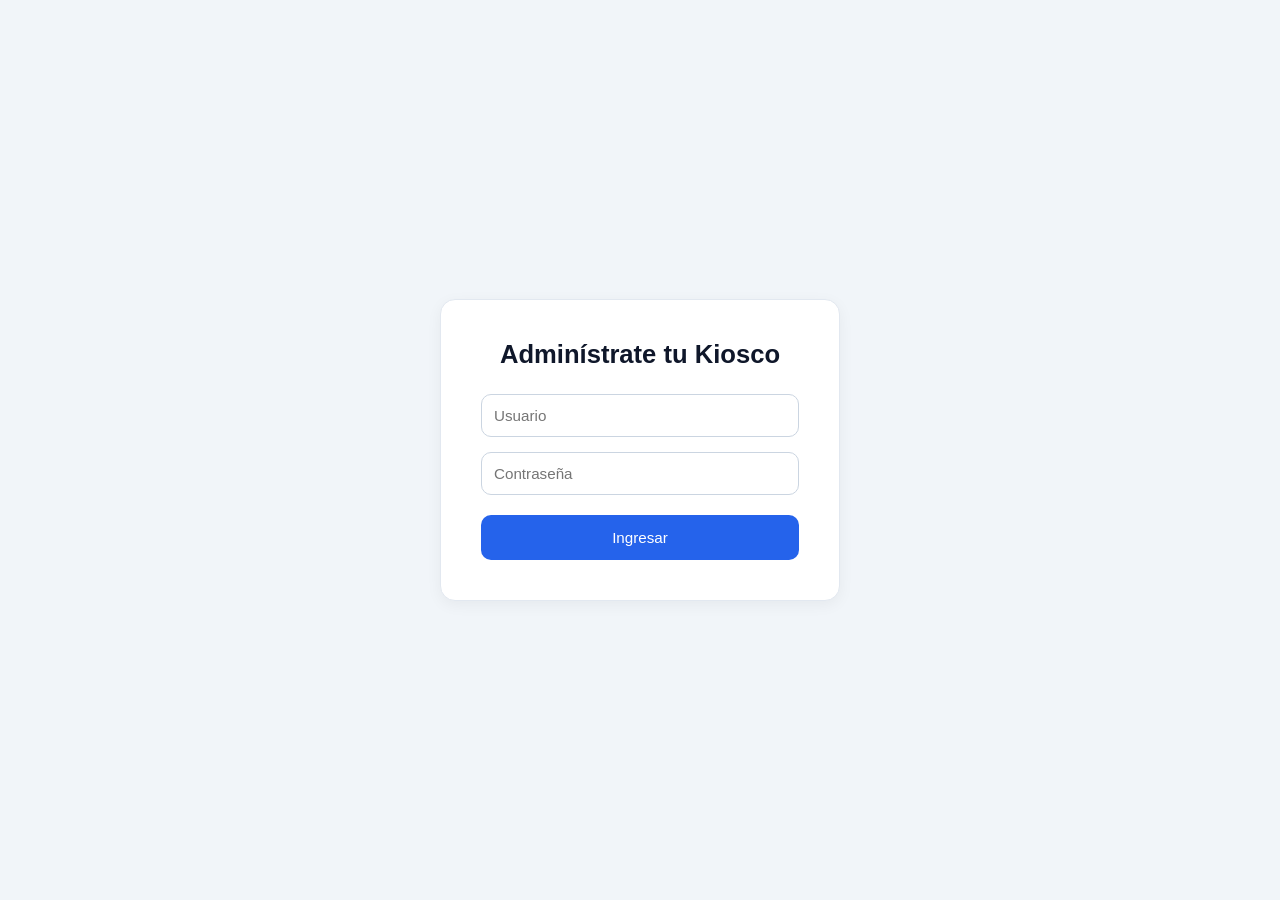
==== frontend/index.html @ d0b5e861 "Tercer entrega" ====
<!DOCTYPE html>
<html lang="es">

<head>

    <meta charset="UTF-8">

    <meta
        name="viewport"
        content="width=device-width, initial-scale=1.0">

    <title>Adminístrate tu Kiosco</title>

    <link
        rel="stylesheet"
        href="css/estilos.css">

    <script>
    if (localStorage.getItem("sesionActiva") !== "true") {
        window.location.href = "login.html";
    }
    </script>

</head>

<body>

<nav class="sidebar">

    <h2>Adminístrate tu Kiosco</h2>

    <a href="index.html">
        Inicio
    </a>

    <a href="productos.html">
        Productos
    </a>

    <a href="ventas.html">
        Ventas
    </a>

    <a href="historial.html">
        Historial
    </a>

    <a href="#" onclick="cerrarSesion()" style="margin-top: 30px; background: #dc2626; color: white;">Cerrar Sesión</a>

    <script>
    function cerrarSesion() {
        localStorage.removeItem("sesionActiva");
        localStorage.removeItem("nombreUsuario");
        window.location.href = "login.html";
    }
    </script>
</nav>

<main class="contenido-principal">

    <h1 class="titulo">
        Inicio
    </h1>

    <div class="dashboard">

        <div class="card">

            <h3>
                Productos
            </h3>

            <p id="cantProductos">
                0
            </p>

        </div>

        <div class="card">

            <h3>
                Ventas
            </h3>

            <p id="cantVentas">
                0
            </p>

        </div>

        <div class="card">

            <h3>
                Ingresos
            </h3>

            <p id="ingresos">
                $0
            </p>

        </div>

        <div class="card">

            <h3>
                Stock Bajo
            </h3>

            <p id="stockBajo">
                0
            </p>

        </div>

    </div>

    <section class="ventas-recientes">

        <h2>
            Últimas Ventas
        </h2>

        <ul
            id="ultimasVentas"
            class="lista-ventas">

        </ul>

    </section>

</main>

<script src="js/dashboard.js"></script>

</body>
</html>
---- frontend/css/estilos.css ----
/* RESET Y CONFIGURACIÓN BASE */
* {
    margin: 0;
    padding: 0;
    box-sizing: border-box;
    font-family: 'Segoe UI', -apple-system, sans-serif;
}

body {
    display: flex;
    min-height: 100vh;
    background: #f1f5f9;
    color: #1e293b;
}

/* MENÚ LATERAL */
.sidebar {
    width: 260px;
    background: #0f172a;
    padding: 25px;
    box-shadow: 4px 0 15px rgba(0, 0, 0, .1);
    flex-shrink: 0; 
}

.sidebar h2 {
    color: white;
    margin-bottom: 40px;
    text-align: center;
    font-size: 1.3rem;
    letter-spacing: 0.5px;
    line-height: 1.4;
}

.sidebar a {
    display: block;
    padding: 12px 15px;
    margin-bottom: 10px;
    border-radius: 10px;
    color: #cbd5e1;
    text-decoration: none;
    transition: all .3s ease;
}

.sidebar a:hover {
    background: #2563eb;
    color: white;
}

/* Para identificar de manera básica si la página esta activa según la URL */
.sidebar a[href=""]:hover {
    background: #2563eb;
}

/* CONTENIDO PRINCIPAL Y LAYOUTS */
.contenido-principal {
    flex: 1;
    padding: 35px;
    min-width: 0;
    display: flex;
    flex-direction: column;
    gap: 20px;
}

.titulo {
    color: #0f172a;
    font-size: 1.8rem;
    font-weight: 700;
    margin-bottom: 10px;
}

/* Grilla del Dashboard (index.html) */
.dashboard {
    display: grid;
    grid-template-columns: repeat(auto-fit, minmax(220px, 1fr));
    gap: 20px;
    width: 100%;
}

/* CARDS (TARJETAS DE INFORME Y CONTENEDORES) */
.card {
    background: white;
    border-radius: 15px;
    padding: 25px;
    box-shadow: 0 4px 15px rgba(0, 0, 0, .05);
    border: 1px solid #e2e8f0;
    transition: transform .3s ease, box-shadow .3s ease;
}

/* Animación solo para las tarjetas indicadoras del index */
.dashboard .card:hover {
    transform: translateY(-4px);
    box-shadow: 0 10px 22px rgba(0, 0, 0, .08);
}

.card h3 {
    color: #64748b;
    font-size: 0.9rem;
    text-transform: uppercase;
    letter-spacing: 0.5px;
    margin-bottom: 10px;
}

.card p {
    font-size: 28px;
    font-weight: 700;
    color: #2563eb;
}

/* Si hay un h2 dentro de una card (como en ventas.html para el Carrito) */
.card h2 {
    color: #1e293b;
    font-size: 1.3rem;
    margin-bottom: 15px;
}

/* FORMULARIOS e INPUTS */
.formulario {
    display: flex;
    gap: 12px;
    flex-wrap: wrap;
    align-items: center;
}

input,
select {
    padding: 12px;
    border: 1px solid #cbd5e1;
    border-radius: 10px;
    min-width: 180px;
    flex: 1;
    font-size: 0.95rem;
    color: #334155;
    background-color: #ffffff;
    transition: border-color .2s, box-shadow .2s;
}

input:focus,
select:focus {
    outline: none;
    border-color: #2563eb;
    box-shadow: 0 0 0 3px rgba(37, 99, 235, 0.15);
}

/* BOTONES */
button {
    display: inline-flex;
    align-items: center;
    justify-content: center;
    background: #2563eb;
    color: white;
    border: none;
    padding: 12px 22px;
    border-radius: 10px;
    font-size: 0.95rem;
    font-weight: 500;
    cursor: pointer;
    transition: all .2s ease;
}

button:hover {
    background: #1d4ed8;
}

button:active {
    transform: scale(0.98);
}

.btn-eliminar { background: #dc2626; }
.btn-eliminar:hover { background: #b91c1c; }

.btn-editar { background: #f59e0b; }
.btn-editar:hover { background: #d97706; }

/* TABLAS ESTILIZADAS Y RESPONSIVE */
table {
    width: 100%;
    border-collapse: separate; /* Cambiado a separate para que funcione el border-radius */
    border-spacing: 0;
    background: white;
    border-radius: 15px;
    overflow: hidden; /* Esto hace que las esquinas de la tabla queden redondas */
    box-shadow: 0 4px 15px rgba(0, 0, 0, .05);
    border: 1px solid #e2e8f0;
    margin: 15px 0;
}

thead {
    background: #2563eb;
    color: white;
}

th, td {
    padding: 16px;
    text-align: center;
}

th {
    font-weight: 600;
    font-size: 0.95rem;
}

td {
    border-bottom: 1px solid #f1f5f9;
    color: #334155;
}

/* Hace que la última fila no tenga línea abajo tapando la curva */
tbody tr:last-child td {
    border-bottom: none;
}

tbody tr:nth-child(even) {
    background: #f8fafc;
}

tbody tr:hover {
    background: #f1f5f9;
}

/* Ventas recientes e Historial */
.ventas-recientes {
    background: white;
    padding: 25px;
    border-radius: 15px;
    box-shadow: 0 4px 15px rgba(0, 0, 0, .05);
    border: 1px solid #e2e8f0;
}

.ventas-recientes h2 {
    font-size: 1.3rem;
    color: #1e293b;
    margin-bottom: 15px;
}

.lista-ventas {
    list-style: none;
    display: flex;
    flex-direction: column;
    gap: 10px;
}

.lista-ventas li {
    padding: 12px 15px;
    background: #f8fafc;
    border-left: 4px solid #2563eb;
    border-radius: 6px;
    font-size: 0.95rem;
}

#totalGeneral {
    color: #16a34a;
    font-size: 30px;
    font-weight: 700;
    margin: 15px 0;
}

/* Contenedor dinámico de información de producto (ventas.html) */
#infoProducto {
    margin-top: 15px;
    font-size: 0.95rem;
    color: #64748b;
}

/* Responsive para pantallas chicas */
@media (max-width: 768px) {
    body {
        flex-direction: column;
    }
    .sidebar {
        width: 100%;
        padding: 20px;
    }
    .sidebar h2 {
        margin-bottom: 20px;
    }
    .contenido-principal {
        padding: 20px;
    }
}
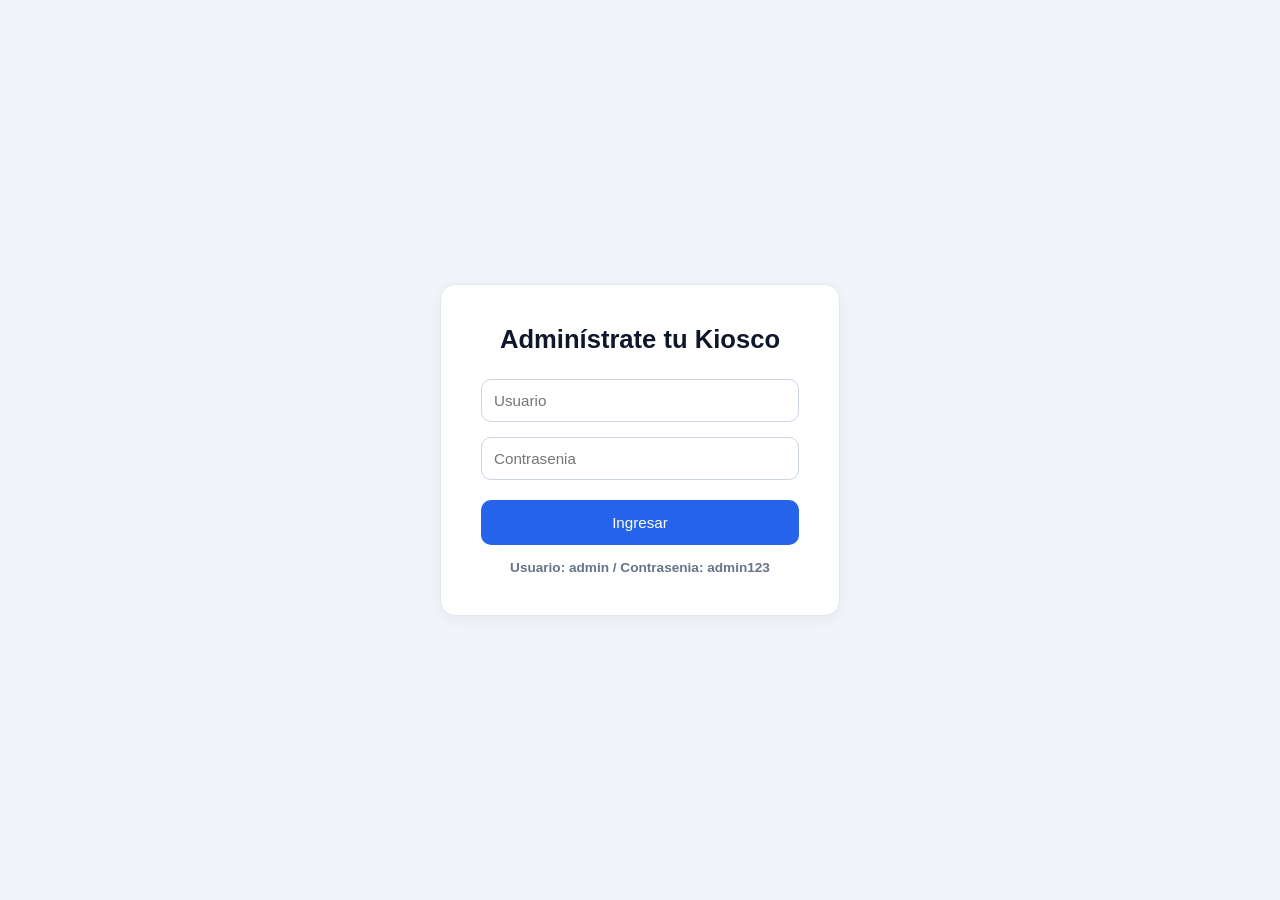
==== commit c98bdede: "Clase 13/07/2026" ====
--- a/frontend/index.html
+++ b/frontend/index.html
@@ -1,136 +1,58 @@
 <!DOCTYPE html>
 <html lang="es">
+<head>
+    <meta charset="UTF-8">
+    <meta name="viewport" content="width=device-width, initial-scale=1.0">
+    <title>Adminístrate tu Kiosco</title>
+    <link rel="stylesheet" href="css/estilos.css">
+    <script>
+        if (localStorage.getItem("sesionActiva") !== "true") {
+            window.location.href = "login.html";
+        }
+    </script>
+</head>
+<body>
+    <nav class="sidebar">
+        <h2>Adminístrate tu Kiosco</h2>
+        <a href="index.html" class="active">Inicio</a>
+        <a href="productos.html">Productos</a>
+        <a href="ventas.html">Ventas</a>
+        <a href="historial.html">Historial</a>
+        <a href="reportes.html">Reportes</a>
+        <a href="calculadora.html">Calculadora</a>
+        <a href="#" onclick="cerrarSesion()" style="margin-top: 30px; background: #dc2626; color: white;">Cerrar Sesion</a>
+    </nav>
 
-<head>
+    <main class="contenido-principal">
+        <h1 class="titulo">Panel de Control</h1>
+        <p id="nombreUsuario" style="color: #64748b; margin-bottom: 15px;"></p>
 
-    <meta charset="UTF-8">
-
-    <meta
-        name="viewport"
-        content="width=device-width, initial-scale=1.0">
-
-    <title>Adminístrate tu Kiosco</title>
-
-    <link
-        rel="stylesheet"
-        href="css/estilos.css">
-
-    <script>
-    if (localStorage.getItem("sesionActiva") !== "true") {
-        window.location.href = "login.html";
-    }
-    </script>
-
-</head>
-
-<body>
-
-<nav class="sidebar">
-
-    <h2>Adminístrate tu Kiosco</h2>
-
-    <a href="index.html">
-        Inicio
-    </a>
-
-    <a href="productos.html">
-        Productos
-    </a>
-
-    <a href="ventas.html">
-        Ventas
-    </a>
-
-    <a href="historial.html">
-        Historial
-    </a>
-
-    <a href="#" onclick="cerrarSesion()" style="margin-top: 30px; background: #dc2626; color: white;">Cerrar Sesión</a>
-
-    <script>
-    function cerrarSesion() {
-        localStorage.removeItem("sesionActiva");
-        localStorage.removeItem("nombreUsuario");
-        window.location.href = "login.html";
-    }
-    </script>
-</nav>
-
-<main class="contenido-principal">
-
-    <h1 class="titulo">
-        Inicio
-    </h1>
-
-    <div class="dashboard">
-
-        <div class="card">
-
-            <h3>
-                Productos
-            </h3>
-
-            <p id="cantProductos">
-                0
-            </p>
-
+        <div class="dashboard">
+            <div class="card">
+                <h3>Productos</h3>
+                <p id="cantProductos">0</p>
+            </div>
+            <div class="card">
+                <h3>Ventas</h3>
+                <p id="cantVentas">0</p>
+            </div>
+            <div class="card">
+                <h3>Ingresos</h3>
+                <p id="ingresos">$0</p>
+            </div>
+            <div class="card">
+                <h3>Stock Bajo</h3>
+                <p id="stockBajo">0</p>
+            </div>
         </div>
 
-        <div class="card">
+        <section class="ventas-recientes">
+            <h2>Ultimas Ventas</h2>
+            <ul id="ultimasVentas" class="lista-ventas"></ul>
+        </section>
+    </main>
 
-            <h3>
-                Ventas
-            </h3>
-
-            <p id="cantVentas">
-                0
-            </p>
-
-        </div>
-
-        <div class="card">
-
-            <h3>
-                Ingresos
-            </h3>
-
-            <p id="ingresos">
-                $0
-            </p>
-
-        </div>
-
-        <div class="card">
-
-            <h3>
-                Stock Bajo
-            </h3>
-
-            <p id="stockBajo">
-                0
-            </p>
-
-        </div>
-
-    </div>
-
-    <section class="ventas-recientes">
-
-        <h2>
-            Últimas Ventas
-        </h2>
-
-        <ul
-            id="ultimasVentas"
-            class="lista-ventas">
-
-        </ul>
-
-    </section>
-
-</main>
-
-<script src="js/dashboard.js"></script>
-
+    <script src="js/utils.js"></script>
+    <script src="js/dashboard.js"></script>
 </body>
 </html>
--- a/frontend/css/estilos.css
+++ b/frontend/css/estilos.css
@@ -19,7 +19,9 @@
     background: #0f172a;
     padding: 25px;
     box-shadow: 4px 0 15px rgba(0, 0, 0, .1);
-    flex-shrink: 0; 
+    flex-shrink: 0;
+    overflow-y: auto;
+    min-height: 100vh;
 }
 
 .sidebar h2 {
@@ -46,9 +48,9 @@
     color: white;
 }
 
-/* Para identificar de manera básica si la página esta activa según la URL */
-.sidebar a[href=""]:hover {
+.sidebar a.active {
     background: #2563eb;
+    color: white;
 }
 
 /* CONTENIDO PRINCIPAL Y LAYOUTS */
@@ -68,7 +70,7 @@
     margin-bottom: 10px;
 }
 
-/* Grilla del Dashboard (index.html) */
+/* Grilla del Dashboard */
 .dashboard {
     display: grid;
     grid-template-columns: repeat(auto-fit, minmax(220px, 1fr));
@@ -76,7 +78,7 @@
     width: 100%;
 }
 
-/* CARDS (TARJETAS DE INFORME Y CONTENEDORES) */
+/* CARDS */
 .card {
     background: white;
     border-radius: 15px;
@@ -86,7 +88,6 @@
     transition: transform .3s ease, box-shadow .3s ease;
 }
 
-/* Animación solo para las tarjetas indicadoras del index */
 .dashboard .card:hover {
     transform: translateY(-4px);
     box-shadow: 0 10px 22px rgba(0, 0, 0, .08);
@@ -106,7 +107,6 @@
     color: #2563eb;
 }
 
-/* Si hay un h2 dentro de una card (como en ventas.html para el Carrito) */
 .card h2 {
     color: #1e293b;
     font-size: 1.3rem;
@@ -171,14 +171,24 @@
 .btn-editar { background: #f59e0b; }
 .btn-editar:hover { background: #d97706; }
 
-/* TABLAS ESTILIZADAS Y RESPONSIVE */
+.btn-carrito-eliminar {
+    background: #ef4444;
+    padding: 5px 10px;
+    font-size: 0.8rem;
+}
+
+.btn-carrito-eliminar:hover {
+    background: #dc2626;
+}
+
+/* TABLAS ESTILIZADAS */
 table {
     width: 100%;
-    border-collapse: separate; /* Cambiado a separate para que funcione el border-radius */
+    border-collapse: separate;
     border-spacing: 0;
     background: white;
     border-radius: 15px;
-    overflow: hidden; /* Esto hace que las esquinas de la tabla queden redondas */
+    overflow: hidden;
     box-shadow: 0 4px 15px rgba(0, 0, 0, .05);
     border: 1px solid #e2e8f0;
     margin: 15px 0;
@@ -204,7 +214,6 @@
     color: #334155;
 }
 
-/* Hace que la última fila no tenga línea abajo tapando la curva */
 tbody tr:last-child td {
     border-bottom: none;
 }
@@ -217,7 +226,7 @@
     background: #f1f5f9;
 }
 
-/* Ventas recientes e Historial */
+/* Ventas recientes */
 .ventas-recientes {
     background: white;
     padding: 25px;
@@ -254,20 +263,84 @@
     margin: 15px 0;
 }
 
-/* Contenedor dinámico de información de producto (ventas.html) */
 #infoProducto {
     margin-top: 15px;
     font-size: 0.95rem;
     color: #64748b;
 }
 
-/* Responsive para pantallas chicas */
+/* Filtros de fecha */
+.filtros-fecha {
+    display: flex;
+    gap: 15px;
+    flex-wrap: wrap;
+    align-items: center;
+    margin-bottom: 20px;
+}
+
+.filtros-fecha input[type="date"] {
+    min-width: 150px;
+    flex: 0 1 auto;
+}
+
+/* Gráficos */
+.graficos-container {
+    display: grid;
+    grid-template-columns: 1fr 1fr;
+    gap: 20px;
+    margin-top: 20px;
+}
+
+.grafico-card {
+    background: white;
+    padding: 20px;
+    border-radius: 15px;
+    border: 1px solid #e2e8f0;
+}
+
+.grafico-card h3 {
+    color: #1e293b;
+    margin-bottom: 15px;
+    text-align: center;
+}
+
+.grafico-card canvas {
+    max-height: 300px;
+    width: 100% !important;
+}
+
+/* Toast notifications */
+.toast {
+    position: fixed;
+    top: 20px;
+    right: 20px;
+    padding: 15px 25px;
+    border-radius: 10px;
+    color: white;
+    font-weight: 500;
+    z-index: 1000;
+    animation: slideIn 0.3s ease;
+    box-shadow: 0 4px 15px rgba(0,0,0,0.2);
+}
+
+.toast-success { background: #10b981; }
+.toast-error { background: #dc2626; }
+.toast-warning { background: #f59e0b; }
+.toast-info { background: #3b82f6; }
+
+@keyframes slideIn {
+    from { transform: translateX(100%); opacity: 0; }
+    to { transform: translateX(0); opacity: 1; }
+}
+
+/* Responsive */
 @media (max-width: 768px) {
     body {
         flex-direction: column;
     }
     .sidebar {
         width: 100%;
+        min-height: auto;
         padding: 20px;
     }
     .sidebar h2 {
@@ -276,4 +349,64 @@
     .contenido-principal {
         padding: 20px;
     }
+    .graficos-container {
+        grid-template-columns: 1fr;
+    }
+    .filtros-fecha {
+        flex-direction: column;
+    }
+    .filtros-fecha input[type="date"] {
+        width: 100%;
+    }
+}
+
+/* Modo oscuro */
+body.dark-mode {
+    background: #0f172a;
+    color: #e2e8f0;
+}
+
+body.dark-mode .card,
+body.dark-mode .ventas-recientes,
+body.dark-mode .grafico-card {
+    background: #1e293b;
+    border-color: #334155;
+}
+
+body.dark-mode .card h3,
+body.dark-mode .ventas-recientes h2 {
+    color: #94a3b8;
+}
+
+body.dark-mode .card p {
+    color: #60a5fa;
+}
+
+body.dark-mode table {
+    background: #1e293b;
+    border-color: #334155;
+}
+
+body.dark-mode td {
+    color: #e2e8f0;
+}
+
+body.dark-mode tbody tr:nth-child(even) {
+    background: #2d3748;
+}
+
+body.dark-mode tbody tr:hover {
+    background: #374151;
+}
+
+body.dark-mode input,
+body.dark-mode select {
+    background: #2d3748;
+    color: #e2e8f0;
+    border-color: #4a5568;
+}
+
+body.dark-mode input:focus,
+body.dark-mode select:focus {
+    border-color: #60a5fa;
 }
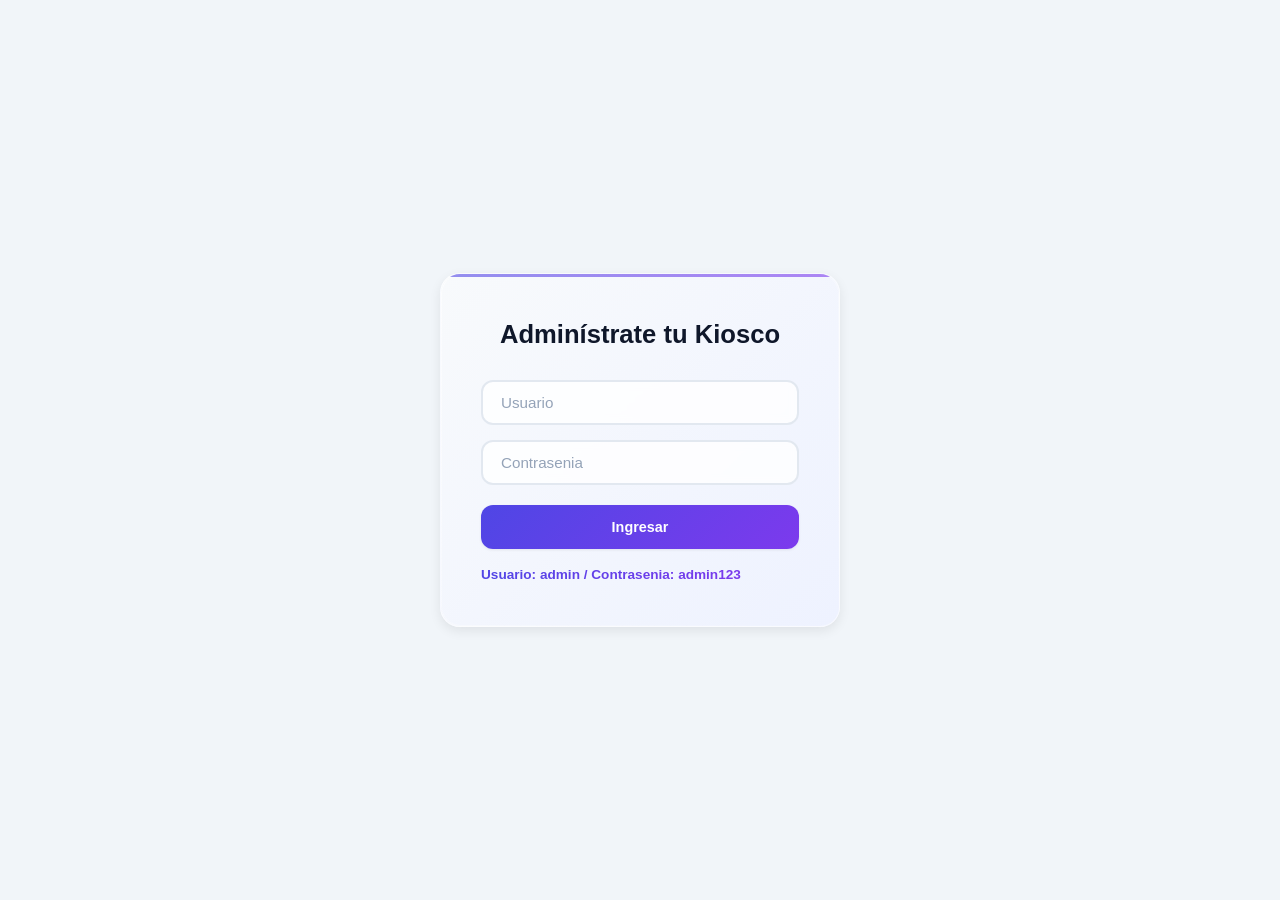
==== commit a62958b1: "Actualización de archivos nuevos y modificación" ====
--- a/frontend/index.html
+++ b/frontend/index.html
@@ -5,6 +5,168 @@
     <meta name="viewport" content="width=device-width, initial-scale=1.0">
     <title>Adminístrate tu Kiosco</title>
     <link rel="stylesheet" href="css/estilos.css">
+    <style>
+        .dashboard-grid {
+            display: grid;
+            grid-template-columns: repeat(auto-fit, minmax(200px, 1fr));
+            gap: 20px;
+            width: 100%;
+        }
+        
+        .card-stock-bajo {
+            background: #fef3c7;
+            border: 2px solid #f59e0b;
+        }
+        
+        .card-stock-bajo h3 {
+            color: #92400e;
+        }
+        
+        .card-stock-bajo p {
+            color: #d97706;
+        }
+        
+        .card-sin-stock {
+            background: #fee2e2;
+            border: 2px solid #dc2626;
+        }
+        
+        .card-sin-stock h3 {
+            color: #991b1b;
+        }
+        
+        .card-sin-stock p {
+            color: #dc2626;
+        }
+        
+        .card-stock-bajo .stock-alerta,
+        .card-sin-stock .stock-alerta {
+            font-size: 14px;
+            font-weight: 500;
+            margin-top: 5px;
+        }
+        
+        .card-stock-bajo .stock-alerta {
+            color: #92400e;
+        }
+        
+        .card-sin-stock .stock-alerta {
+            color: #991b1b;
+        }
+        
+        .detalle-stock-bajo {
+            background: white;
+            border-radius: 15px;
+            padding: 20px;
+            border: 1px solid #e2e8f0;
+            margin-top: 20px;
+        }
+        
+        .detalle-stock-bajo h3 {
+            color: #d97706;
+            font-size: 1rem;
+            margin-bottom: 15px;
+        }
+        
+        .detalle-stock-bajo ul {
+            list-style: none;
+            padding: 0;
+        }
+        
+        .detalle-stock-bajo li {
+            display: flex;
+            justify-content: space-between;
+            padding: 10px 15px;
+            background: #fef3c7;
+            border-radius: 8px;
+            margin-bottom: 8px;
+            border-left: 4px solid #f59e0b;
+        }
+        
+        .detalle-stock-bajo li .nombre {
+            font-weight: 500;
+            color: #1e293b;
+        }
+        
+        .detalle-stock-bajo li .stock {
+            color: #d97706;
+            font-weight: 700;
+        }
+        
+        .detalle-sin-stock {
+            background: white;
+            border-radius: 15px;
+            padding: 20px;
+            border: 1px solid #e2e8f0;
+            margin-top: 10px;
+        }
+        
+        .detalle-sin-stock h3 {
+            color: #dc2626;
+            font-size: 1rem;
+            margin-bottom: 15px;
+        }
+        
+        .detalle-sin-stock ul {
+            list-style: none;
+            padding: 0;
+        }
+        
+        .detalle-sin-stock li {
+            display: flex;
+            justify-content: space-between;
+            padding: 10px 15px;
+            background: #fee2e2;
+            border-radius: 8px;
+            margin-bottom: 8px;
+            border-left: 4px solid #dc2626;
+        }
+        
+        .detalle-sin-stock li .nombre {
+            font-weight: 500;
+            color: #1e293b;
+        }
+        
+        .detalle-sin-stock li .stock {
+            color: #dc2626;
+            font-weight: 700;
+        }
+        
+        .sin-stock-vacio {
+            color: #64748b;
+            font-size: 14px;
+            padding: 10px 0;
+        }
+        
+        .info-extra {
+            display: grid;
+            grid-template-columns: repeat(auto-fit, minmax(180px, 1fr));
+            gap: 15px;
+            margin-top: 20px;
+        }
+        
+        .info-extra .card {
+            padding: 15px 20px;
+        }
+        
+        .info-extra .card h4 {
+            color: #64748b;
+            font-size: 0.75rem;
+            text-transform: uppercase;
+            letter-spacing: 0.5px;
+            margin-bottom: 5px;
+        }
+        
+        .info-extra .card .valor {
+            font-size: 18px;
+            font-weight: 700;
+            color: #0f172a;
+        }
+        
+        .info-extra .card .valor-destacado {
+            color: #2563eb;
+        }
+    </style>
     <script>
         if (localStorage.getItem("sesionActiva") !== "true") {
             window.location.href = "login.html";
@@ -19,6 +181,9 @@
         <a href="ventas.html">Ventas</a>
         <a href="historial.html">Historial</a>
         <a href="reportes.html">Reportes</a>
+        <a href="proveedores.html">Proveedores</a>
+        <a href="pedidos.html">Pedidos</a>
+        <a href="caja.html">Caja</a>
         <a href="calculadora.html">Calculadora</a>
         <a href="#" onclick="cerrarSesion()" style="margin-top: 30px; background: #dc2626; color: white;">Cerrar Sesion</a>
     </nav>
@@ -27,7 +192,7 @@
         <h1 class="titulo">Panel de Control</h1>
         <p id="nombreUsuario" style="color: #64748b; margin-bottom: 15px;"></p>
 
-        <div class="dashboard">
+        <div class="dashboard-grid">
             <div class="card">
                 <h3>Productos</h3>
                 <p id="cantProductos">0</p>
@@ -40,9 +205,33 @@
                 <h3>Ingresos</h3>
                 <p id="ingresos">$0</p>
             </div>
-            <div class="card">
-                <h3>Stock Bajo</h3>
+            <div class="card" id="cardStockBajo">
+                <h3>Poco Stock</h3>
                 <p id="stockBajo">0</p>
+                <div id="stockAlerta" class="stock-alerta"></div>
+            </div>
+            <div class="card" id="cardSinStock">
+                <h3>Sin Stock</h3>
+                <p id="sinStock">0</p>
+                <div id="sinStockAlerta" class="stock-alerta"></div>
+            </div>
+        </div>
+
+        <div id="detalleStockBajo" class="detalle-stock-bajo"></div>
+        <div id="detalleSinStock" class="detalle-sin-stock"></div>
+
+        <div class="info-extra">
+            <div class="card">
+                <h4>Producto mas vendido</h4>
+                <div class="valor" id="productoMasVendido">-</div>
+            </div>
+            <div class="card">
+                <h4>Venta del dia</h4>
+                <div class="valor" id="ventaDelDia">$0</div>
+            </div>
+            <div class="card">
+                <h4>Ventas hoy</h4>
+                <div class="valor" id="ventasHoy">0</div>
             </div>
         </div>
 
--- a/frontend/css/estilos.css
+++ b/frontend/css/estilos.css
@@ -1,244 +1,923 @@
-/* RESET Y CONFIGURACIÓN BASE */
-* {
+/* ================================================================
+   1.  RESET Y VARIABLES GLOBALES
+   ================================================================ */
+:root {
+    /* ─── Colores principales ─── */
+    --primary: #4f46e5;
+    --primary-dark: #3730a3;
+    --primary-light: #818cf8;
+    --primary-glow: rgba(79, 70, 229, 0.4);
+    --primary-gradient: linear-gradient(135deg, #4f46e5 0%, #7c3aed 100%);
+    --primary-gradient-hover: linear-gradient(135deg, #4338ca 0%, #6d28d9 100%);
+    
+    /* ─── Colores secundarios ─── */
+    --secondary: #0f172a;
+    --secondary-light: #1e293b;
+    --accent: #06b6d4;
+    --accent-gradient: linear-gradient(135deg, #06b6d4 0%, #3b82f6 100%);
+    
+    /* ─── Estados ─── */
+    --success: #10b981;
+    --success-dark: #059669;
+    --success-glow: rgba(16, 185, 129, 0.4);
+    --success-bg: #d1fae5;
+    --warning: #f59e0b;
+    --warning-dark: #d97706;
+    --warning-glow: rgba(245, 158, 11, 0.4);
+    --warning-bg: #fef3c7;
+    --danger: #ef4444;
+    --danger-dark: #dc2626;
+    --danger-glow: rgba(239, 68, 68, 0.4);
+    --danger-bg: #fee2e2;
+    --info: #3b82f6;
+    --info-glow: rgba(59, 130, 246, 0.4);
+    --info-bg: #dbeafe;
+    
+    /* ─── Colores de fondos de cards ─── */
+    --card-bg-1: linear-gradient(135deg, #f8fafc 0%, #eef2ff 100%);
+    --card-bg-2: linear-gradient(135deg, #f8fafc 0%, #ecfdf5 100%);
+    --card-bg-3: linear-gradient(135deg, #f8fafc 0%, #fef3c7 100%);
+    --card-bg-4: linear-gradient(135deg, #f8fafc 0%, #fee2e2 100%);
+    --card-bg-5: linear-gradient(135deg, #f8fafc 0%, #f3e8ff 100%);
+    --card-bg-6: linear-gradient(135deg, #f8fafc 0%, #cffafe 100%);
+    
+    /* ─── Escala de grises ─── */
+    --gray-50:  #f8fafc;
+    --gray-100: #f1f5f9;
+    --gray-200: #e2e8f0;
+    --gray-300: #cbd5e1;
+    --gray-400: #94a3b8;
+    --gray-500: #64748b;
+    --gray-600: #475569;
+    --gray-700: #334155;
+    --gray-800: #1e293b;
+    --gray-900: #0f172a;
+    
+    /* ─── Sombras ─── */
+    --shadow-xs: 0 1px 2px rgba(0,0,0,0.05);
+    --shadow-sm: 0 1px 3px rgba(0,0,0,0.08);
+    --shadow: 0 4px 12px rgba(0,0,0,0.08);
+    --shadow-md: 0 8px 24px rgba(0,0,0,0.10);
+    --shadow-lg: 0 16px 48px rgba(0,0,0,0.12);
+    --shadow-xl: 0 24px 64px rgba(0,0,0,0.16);
+    --shadow-2xl: 0 32px 80px rgba(0,0,0,0.20);
+    --shadow-glow: 0 0 40px var(--primary-glow);
+    
+    /* ─── Bordes ─── */
+    --radius-sm: 6px;
+    --radius: 12px;
+    --radius-lg: 16px;
+    --radius-xl: 20px;
+    --radius-2xl: 24px;
+    --radius-full: 9999px;
+    
+    /* ─── Transiciones ─── */
+    --transition-fast: 0.15s ease;
+    --transition: 0.3s ease;
+    --transition-slow: 0.5s ease;
+    --transition-bounce: 0.5s cubic-bezier(0.34, 1.56, 0.64, 1);
+    
+    /* ─── Tipografía ─── */
+    --font-sans: 'Inter', -apple-system, BlinkMacSystemFont, 'Segoe UI', Roboto, sans-serif;
+    --font-mono: 'JetBrains Mono', 'Fira Code', monospace;
+    
+    /* ─── Z-index ─── */
+    --z-dropdown: 100;
+    --z-sticky: 200;
+    --z-modal: 1000;
+    --z-toast: 2000;
+}
+
+/* ─── Reset completo ─── */
+*,
+*::before,
+*::after {
     margin: 0;
     padding: 0;
     box-sizing: border-box;
-    font-family: 'Segoe UI', -apple-system, sans-serif;
+}
+
+html {
+    scroll-behavior: smooth;
+    -webkit-font-smoothing: antialiased;
+    -moz-osx-font-smoothing: grayscale;
 }
 
 body {
     display: flex;
     min-height: 100vh;
-    background: #f1f5f9;
-    color: #1e293b;
-}
-
-/* MENÚ LATERAL */
+    background: var(--gray-50);
+    color: var(--gray-800);
+    font-family: var(--font-sans);
+    font-size: 16px;
+    line-height: 1.6;
+    overflow-x: hidden;
+}
+
+/* ================================================================
+   2.  SCROLLBAR PERSONALIZADA
+   ================================================================ */
+::-webkit-scrollbar {
+    width: 8px;
+    height: 8px;
+}
+::-webkit-scrollbar-track {
+    background: var(--gray-100);
+    border-radius: var(--radius-full);
+}
+::-webkit-scrollbar-thumb {
+    background: var(--primary-gradient);
+    border-radius: var(--radius-full);
+    border: 2px solid var(--gray-100);
+    transition: var(--transition);
+}
+::-webkit-scrollbar-thumb:hover {
+    background: var(--primary-gradient-hover);
+    transform: scale(1.1);
+}
+
+/* ================================================================
+   3.  MENÚ LATERAL
+   ================================================================ */
 .sidebar {
-    width: 260px;
-    background: #0f172a;
-    padding: 25px;
-    box-shadow: 4px 0 15px rgba(0, 0, 0, .1);
+    width: 280px;
+    background: linear-gradient(180deg, #0f172a 0%, #1e1b4b 100%);
+    padding: 28px 20px;
+    box-shadow: var(--shadow-2xl);
     flex-shrink: 0;
     overflow-y: auto;
     min-height: 100vh;
+    position: sticky;
+    top: 0;
+    display: flex;
+    flex-direction: column;
+    border-right: 1px solid rgba(255,255,255,0.04);
+    z-index: var(--z-sticky);
+}
+
+.sidebar::after {
+    content: '';
+    position: absolute;
+    bottom: 0;
+    left: 0;
+    right: 0;
+    height: 200px;
+    background: linear-gradient(0deg, rgba(79, 70, 229, 0.05) 0%, transparent 100%);
+    pointer-events: none;
 }
 
 .sidebar h2 {
     color: white;
     margin-bottom: 40px;
     text-align: center;
-    font-size: 1.3rem;
-    letter-spacing: 0.5px;
-    line-height: 1.4;
+    font-size: 1.4rem;
+    font-weight: 700;
+    letter-spacing: -0.5px;
+    padding-bottom: 20px;
+    border-bottom: 1px solid rgba(255,255,255,0.06);
+    position: relative;
+}
+
+.sidebar h2::after {
+    content: '';
+    position: absolute;
+    bottom: -1px;
+    left: 50%;
+    transform: translateX(-50%);
+    width: 60px;
+    height: 2px;
+    background: var(--primary-gradient);
+    border-radius: var(--radius-full);
+}
+
+.sidebar h2 span {
+    display: block;
+    font-size: 0.65rem;
+    font-weight: 400;
+    color: var(--gray-400);
+    letter-spacing: 1.5px;
+    text-transform: uppercase;
+    margin-top: 4px;
 }
 
 .sidebar a {
-    display: block;
-    padding: 12px 15px;
-    margin-bottom: 10px;
-    border-radius: 10px;
-    color: #cbd5e1;
+    display: flex;
+    align-items: center;
+    gap: 14px;
+    padding: 12px 18px;
+    margin-bottom: 4px;
+    border-radius: var(--radius);
+    color: var(--gray-300);
     text-decoration: none;
-    transition: all .3s ease;
+    transition: var(--transition);
+    font-size: 0.9rem;
+    font-weight: 500;
+    position: relative;
+    border: 1px solid transparent;
+}
+
+.sidebar a::before {
+    content: '';
+    position: absolute;
+    inset: 0;
+    border-radius: var(--radius);
+    background: var(--primary-gradient);
+    opacity: 0;
+    transition: var(--transition);
+    z-index: -1;
 }
 
 .sidebar a:hover {
-    background: #2563eb;
-    color: white;
+    color: white;
+    transform: translateX(6px);
+    border-color: rgba(255,255,255,0.06);
+}
+
+.sidebar a:hover::before {
+    opacity: 0.08;
 }
 
 .sidebar a.active {
-    background: #2563eb;
-    color: white;
-}
-
-/* CONTENIDO PRINCIPAL Y LAYOUTS */
+    background: var(--primary-gradient);
+    color: white;
+    box-shadow: var(--shadow-glow);
+    border-color: transparent;
+    transform: translateX(0);
+}
+
+.sidebar a.active::before {
+    opacity: 0;
+}
+
+.sidebar a.active::after {
+    content: '';
+    position: absolute;
+    left: -20px;
+    top: 50%;
+    transform: translateY(-50%);
+    width: 4px;
+    height: 28px;
+    background: white;
+    border-radius: 0 var(--radius-sm) var(--radius-sm) 0;
+    box-shadow: 0 0 20px var(--primary-glow);
+}
+
+.sidebar a .icon {
+    font-size: 1.2rem;
+    width: 28px;
+    text-align: center;
+    flex-shrink: 0;
+}
+
+.sidebar a[onclick*="cerrarSesion"] {
+    margin-top: auto;
+    background: rgba(239, 68, 68, 0.12);
+    color: #fca5a5;
+    border-color: rgba(239, 68, 68, 0.15);
+}
+
+.sidebar a[onclick*="cerrarSesion"]:hover {
+    background: var(--danger);
+    color: white;
+    border-color: var(--danger);
+    transform: translateX(6px);
+}
+
+.sidebar a[onclick*="cerrarSesion"]:hover::before {
+    opacity: 0;
+}
+
+/* ─── Badge ─── */
+.sidebar a .badge {
+    margin-left: auto;
+    background: var(--danger);
+    color: white;
+    font-size: 0.65rem;
+    font-weight: 600;
+    padding: 2px 10px;
+    border-radius: var(--radius-full);
+    animation: pulse-badge 2s infinite;
+}
+
+@keyframes pulse-badge {
+    0%, 100% { transform: scale(1); }
+    50% { transform: scale(1.08); }
+}
+
+/* ================================================================
+   4.  CONTENIDO PRINCIPAL
+   ================================================================ */
 .contenido-principal {
     flex: 1;
-    padding: 35px;
+    padding: 35px 45px;
     min-width: 0;
     display: flex;
     flex-direction: column;
-    gap: 20px;
+    gap: 28px;
+    background:
+        radial-gradient(ellipse at 10% 20%, rgba(79, 70, 229, 0.03) 0%, transparent 60%),
+        radial-gradient(ellipse at 90% 80%, rgba(6, 182, 212, 0.03) 0%, transparent 60%),
+        var(--gray-50);
+    position: relative;
+}
+
+.contenido-principal::before {
+    content: '';
+    position: absolute;
+    top: -200px;
+    right: -200px;
+    width: 600px;
+    height: 600px;
+    background: radial-gradient(circle, rgba(79, 70, 229, 0.04) 0%, transparent 70%);
+    pointer-events: none;
+    border-radius: 50%;
 }
 
 .titulo {
-    color: #0f172a;
+    color: var(--gray-900);
+    font-size: 2rem;
+    font-weight: 700;
+    letter-spacing: -0.5px;
+    margin-bottom: 4px;
+    display: flex;
+    align-items: center;
+    gap: 14px;
+}
+
+.titulo::after {
+    content: '';
+    display: block;
+    width: 48px;
+    height: 4px;
+    background: var(--primary-gradient);
+    border-radius: var(--radius-full);
+    margin-top: 6px;
+}
+
+.titulo .emoji {
     font-size: 1.8rem;
+}
+
+/* ================================================================
+   5.  DASHBOARD GRID
+   ================================================================ */
+.dashboard-grid {
+    display: grid;
+    grid-template-columns: repeat(auto-fit, minmax(200px, 1fr));
+    gap: 22px;
+    width: 100%;
+}
+
+/* ================================================================
+   6.  CARDS CON COLORES DE FONDO
+   ================================================================ */
+.card {
+    background: var(--card-bg-1);
+    backdrop-filter: blur(12px);
+    -webkit-backdrop-filter: blur(12px);
+    border-radius: var(--radius-xl);
+    padding: 26px 28px;
+    box-shadow: var(--shadow);
+    border: 1px solid rgba(255,255,255,0.5);
+    transition: var(--transition);
+    position: relative;
+    overflow: hidden;
+    transform: translateY(0);
+}
+
+.card::before {
+    content: '';
+    position: absolute;
+    inset: 0;
+    border-radius: inherit;
+    padding: 1px;
+    background: linear-gradient(135deg, rgba(255,255,255,0.6), rgba(255,255,255,0.05));
+    -webkit-mask: linear-gradient(#fff 0 0) content-box, linear-gradient(#fff 0 0);
+    -webkit-mask-composite: xor;
+    mask-composite: exclude;
+    pointer-events: none;
+}
+
+.card::after {
+    content: '';
+    position: absolute;
+    top: 0;
+    left: 0;
+    right: 0;
+    height: 3px;
+    background: var(--primary-gradient);
+    border-radius: 0 0 4px 4px;
+    opacity: 0.6;
+}
+
+.card:hover {
+    transform: translateY(-6px) scale(1.01);
+    box-shadow: var(--shadow-xl);
+    border-color: rgba(255,255,255,0.8);
+}
+
+.card h3 {
+    color: var(--gray-500);
+    font-size: 0.75rem;
+    text-transform: uppercase;
+    letter-spacing: 0.8px;
+    margin-bottom: 8px;
+    font-weight: 600;
+    display: flex;
+    align-items: center;
+    gap: 8px;
+}
+
+.card p {
+    font-size: 32px;
     font-weight: 700;
-    margin-bottom: 10px;
-}
-
-/* Grilla del Dashboard */
-.dashboard {
-    display: grid;
-    grid-template-columns: repeat(auto-fit, minmax(220px, 1fr));
-    gap: 20px;
-    width: 100%;
-}
-
-/* CARDS */
-.card {
-    background: white;
-    border-radius: 15px;
-    padding: 25px;
-    box-shadow: 0 4px 15px rgba(0, 0, 0, .05);
-    border: 1px solid #e2e8f0;
-    transition: transform .3s ease, box-shadow .3s ease;
-}
-
-.dashboard .card:hover {
-    transform: translateY(-4px);
-    box-shadow: 0 10px 22px rgba(0, 0, 0, .08);
-}
-
-.card h3 {
-    color: #64748b;
+    color: var(--gray-900);
+    margin: 0;
+    background: var(--primary-gradient);
+    -webkit-background-clip: text;
+    -webkit-text-fill-color: transparent;
+    background-clip: text;
+    display: inline-block;
+}
+
+.card p.normal-text {
+    -webkit-text-fill-color: var(--gray-900);
+}
+
+.card h2 {
+    color: var(--gray-800);
+    font-size: 1.2rem;
+    margin-bottom: 14px;
+    font-weight: 600;
+}
+
+/* ─── Cards especiales con colores ─── */
+.dashboard-grid .card:nth-child(1) {
+    background: var(--card-bg-1);
+}
+.dashboard-grid .card:nth-child(1)::after {
+    background: var(--primary-gradient);
+}
+.dashboard-grid .card:nth-child(2) {
+    background: var(--card-bg-2);
+}
+.dashboard-grid .card:nth-child(2)::after {
+    background: var(--success);
+}
+.dashboard-grid .card:nth-child(3) {
+    background: var(--card-bg-3);
+}
+.dashboard-grid .card:nth-child(3)::after {
+    background: var(--warning);
+}
+.dashboard-grid .card:nth-child(4) {
+    background: var(--card-bg-4);
+}
+.dashboard-grid .card:nth-child(4)::after {
+    background: var(--danger);
+}
+.dashboard-grid .card:nth-child(5) {
+    background: var(--card-bg-5);
+}
+.dashboard-grid .card:nth-child(5)::after {
+    background: linear-gradient(135deg, #8b5cf6, #6d28d9);
+}
+
+/* ─── Card Stock Bajo ─── */
+.card-stock-bajo {
+    background: var(--warning-bg);
+    backdrop-filter: blur(12px);
+    border-color: var(--warning);
+}
+
+.card-stock-bajo::after {
+    background: var(--warning);
+}
+
+.card-stock-bajo h3 {
+    color: #92400e;
+}
+
+.card-stock-bajo p {
+    -webkit-text-fill-color: var(--warning);
+}
+
+.card-stock-bajo .stock-alerta {
+    color: #92400e;
+    font-weight: 500;
+}
+
+/* ─── Card Sin Stock ─── */
+.card-sin-stock {
+    background: var(--danger-bg);
+    backdrop-filter: blur(12px);
+    border-color: var(--danger);
+}
+
+.card-sin-stock::after {
+    background: var(--danger);
+}
+
+.card-sin-stock h3 {
+    color: #991b1b;
+}
+
+.card-sin-stock p {
+    -webkit-text-fill-color: var(--danger);
+}
+
+.card-sin-stock .stock-alerta {
+    color: #991b1b;
+    font-weight: 500;
+}
+
+/* ─── Card Info Extra ─── */
+.info-extra .card:nth-child(1) {
+    background: var(--card-bg-6);
+}
+.info-extra .card:nth-child(1)::after {
+    background: var(--accent-gradient);
+}
+.info-extra .card:nth-child(2) {
+    background: var(--card-bg-2);
+}
+.info-extra .card:nth-child(2)::after {
+    background: var(--success);
+}
+.info-extra .card:nth-child(3) {
+    background: var(--card-bg-3);
+}
+.info-extra .card:nth-child(3)::after {
+    background: var(--warning);
+}
+
+/* ================================================================
+   7.  DETALLE STOCK BAJO / SIN STOCK (CON COLORES)
+   ================================================================ */
+.detalle-stock-bajo {
+    background: rgba(254, 243, 199, 0.3);
+    backdrop-filter: blur(8px);
+    border-radius: var(--radius-xl);
+    padding: 22px 26px;
+    border: 1px solid rgba(245, 158, 11, 0.2);
+    box-shadow: var(--shadow);
+    display: none; /* Oculto por defecto, se muestra desde JS si hay contenido */
+}
+
+.detalle-stock-bajo.visible {
+    display: block;
+}
+
+.detalle-stock-bajo h3 {
+    color: #92400e;
+    font-size: 0.95rem;
+    margin-bottom: 14px;
+    font-weight: 600;
+}
+
+.detalle-stock-bajo ul {
+    list-style: none;
+    padding: 0;
+}
+
+.detalle-stock-bajo li {
+    display: flex;
+    justify-content: space-between;
+    padding: 10px 18px;
+    border-radius: var(--radius);
+    margin-bottom: 6px;
     font-size: 0.9rem;
-    text-transform: uppercase;
-    letter-spacing: 0.5px;
-    margin-bottom: 10px;
-}
-
-.card p {
-    font-size: 28px;
+    background: rgba(254, 243, 199, 0.6);
+    border-left: 4px solid var(--warning);
+}
+
+.detalle-stock-bajo li .nombre {
+    font-weight: 500;
+    color: var(--gray-800);
+}
+
+.detalle-stock-bajo li .stock {
+    color: var(--warning);
     font-weight: 700;
-    color: #2563eb;
-}
-
-.card h2 {
-    color: #1e293b;
-    font-size: 1.3rem;
-    margin-bottom: 15px;
-}
-
-/* FORMULARIOS e INPUTS */
+}
+
+/* ─── Sin Stock ─── */
+.detalle-sin-stock {
+    background: rgba(254, 226, 226, 0.3);
+    backdrop-filter: blur(8px);
+    border-radius: var(--radius-xl);
+    padding: 22px 26px;
+    border: 1px solid rgba(239, 68, 68, 0.2);
+    box-shadow: var(--shadow);
+    display: none;
+}
+
+.detalle-sin-stock.visible {
+    display: block;
+}
+
+.detalle-sin-stock h3 {
+    color: #991b1b;
+    font-size: 0.95rem;
+    margin-bottom: 14px;
+    font-weight: 600;
+}
+
+.detalle-sin-stock ul {
+    list-style: none;
+    padding: 0;
+}
+
+.detalle-sin-stock li {
+    display: flex;
+    justify-content: space-between;
+    padding: 10px 18px;
+    border-radius: var(--radius);
+    margin-bottom: 6px;
+    font-size: 0.9rem;
+    background: rgba(254, 226, 226, 0.6);
+    border-left: 4px solid var(--danger);
+}
+
+.detalle-sin-stock li .nombre {
+    font-weight: 500;
+    color: var(--gray-800);
+}
+
+.detalle-sin-stock li .stock {
+    color: var(--danger);
+    font-weight: 700;
+}
+
+/* ================================================================
+   8.  FORMULARIOS
+   ================================================================ */
 .formulario {
     display: flex;
-    gap: 12px;
+    gap: 14px;
     flex-wrap: wrap;
     align-items: center;
 }
 
 input,
 select {
-    padding: 12px;
-    border: 1px solid #cbd5e1;
-    border-radius: 10px;
+    padding: 12px 18px;
+    border: 2px solid var(--gray-200);
+    border-radius: var(--radius);
     min-width: 180px;
     flex: 1;
     font-size: 0.95rem;
-    color: #334155;
-    background-color: #ffffff;
-    transition: border-color .2s, box-shadow .2s;
+    color: var(--gray-700);
+    background: rgba(255,255,255,0.8);
+    backdrop-filter: blur(4px);
+    transition: var(--transition);
+    outline: none;
+    font-family: var(--font-sans);
+    margin-right: 6px;
+}
+
+input:hover,
+select:hover {
+    border-color: var(--gray-300);
+    background: white;
 }
 
 input:focus,
 select:focus {
-    outline: none;
-    border-color: #2563eb;
-    box-shadow: 0 0 0 3px rgba(37, 99, 235, 0.15);
-}
-
-/* BOTONES */
+    border-color: var(--primary);
+    box-shadow: 0 0 0 4px var(--primary-glow);
+    background: white;
+}
+
+input::placeholder {
+    color: var(--gray-400);
+}
+
+/* ─── Inputs con etiquetas ─── */
+.input-group {
+    display: flex;
+    flex-direction: column;
+    flex: 1;
+    min-width: 150px;
+}
+
+.input-group label {
+    font-size: 0.75rem;
+    font-weight: 600;
+    color: var(--gray-500);
+    text-transform: uppercase;
+    letter-spacing: 0.5px;
+    margin-bottom: 4px;
+}
+
+.input-group input,
+.input-group select {
+    min-width: unset;
+    flex: unset;
+    width: 100%;
+    margin-right: 0;
+}
+
+/* ================================================================
+   9.  BOTONES
+   ================================================================ */
 button {
     display: inline-flex;
     align-items: center;
     justify-content: center;
-    background: #2563eb;
+    gap: 8px;
+    background: var(--primary-gradient);
     color: white;
     border: none;
-    padding: 12px 22px;
-    border-radius: 10px;
-    font-size: 0.95rem;
+    padding: 12px 26px;
+    border-radius: var(--radius);
+    font-size: 0.9rem;
+    font-weight: 600;
+    cursor: pointer;
+    transition: var(--transition);
+    box-shadow: var(--shadow-sm);
+    font-family: var(--font-sans);
+    position: relative;
+    overflow: hidden;
+}
+
+button:hover {
+    transform: translateY(-2px);
+    box-shadow: var(--shadow-md), 0 0 30px var(--primary-glow);
+    background: var(--primary-gradient-hover);
+    color: white;
+}
+
+button:active {
+    transform: scale(0.96);
+}
+
+/* ─── Boton Eliminar ─── */
+.btn-eliminar {
+    background: var(--danger);
+}
+.btn-eliminar:hover {
+    background: var(--danger-dark);
+    box-shadow: var(--shadow-md), 0 0 30px var(--danger-glow);
+}
+
+/* ─── Boton Editar ─── */
+.btn-editar {
+    background: var(--warning);
+    color: var(--gray-900);
+}
+.btn-editar:hover {
+    background: var(--warning-dark);
+    color: white;
+    box-shadow: var(--shadow-md), 0 0 30px var(--warning-glow);
+}
+
+/* ─── Boton Carrito Eliminar ─── */
+.btn-carrito-eliminar {
+    background: var(--danger);
+    padding: 4px 12px;
+    font-size: 0.75rem;
+    border-radius: var(--radius-sm);
+}
+.btn-carrito-eliminar:hover {
+    background: var(--danger-dark);
+}
+
+/* ─── Boton Estado ─── */
+.btn-estado {
+    padding: 4px 14px;
+    font-size: 0.75rem;
+    border-radius: var(--radius-sm);
+    background: var(--primary-gradient);
+    color: white;
+    border: none;
+    cursor: pointer;
+    transition: var(--transition);
+}
+.btn-estado:hover {
+    transform: translateY(-1px);
+    box-shadow: 0 0 20px var(--primary-glow);
+    background: var(--primary-gradient-hover);
+}
+
+/* ─── Botones de accion en tablas ─── */
+.btn-editar,
+.btn-eliminar {
+    padding: 6px 18px;
+    font-size: 0.78rem;
+    border-radius: var(--radius-sm);
     font-weight: 500;
+    border: none;
     cursor: pointer;
-    transition: all .2s ease;
-}
-
-button:hover {
-    background: #1d4ed8;
-}
-
-button:active {
-    transform: scale(0.98);
-}
-
-.btn-eliminar { background: #dc2626; }
-.btn-eliminar:hover { background: #b91c1c; }
-
-.btn-editar { background: #f59e0b; }
-.btn-editar:hover { background: #d97706; }
-
-.btn-carrito-eliminar {
-    background: #ef4444;
-    padding: 5px 10px;
-    font-size: 0.8rem;
-}
-
-.btn-carrito-eliminar:hover {
-    background: #dc2626;
-}
-
-/* TABLAS ESTILIZADAS */
+    transition: var(--transition);
+    display: inline-flex;
+    align-items: center;
+    justify-content: center;
+    gap: 4px;
+    min-width: 70px;
+}
+.btn-editar {
+    background: var(--warning);
+    color: var(--gray-900);
+    margin-right: 10px;
+}
+.btn-editar:hover {
+    background: var(--warning-dark);
+    color: white;
+    transform: translateY(-2px);
+    box-shadow: var(--shadow), 0 0 20px var(--warning-glow);
+}
+.btn-eliminar {
+    background: var(--danger);
+    color: white;
+}
+.btn-eliminar:hover {
+    background: var(--danger-dark);
+    transform: translateY(-2px);
+    box-shadow: var(--shadow), 0 0 20px var(--danger-glow);
+}
+
+/* ================================================================
+   10. TABLAS
+   ================================================================ */
 table {
     width: 100%;
     border-collapse: separate;
     border-spacing: 0;
-    background: white;
-    border-radius: 15px;
+    background: rgba(255,255,255,0.85);
+    backdrop-filter: blur(8px);
+    border-radius: var(--radius-xl);
     overflow: hidden;
-    box-shadow: 0 4px 15px rgba(0, 0, 0, .05);
-    border: 1px solid #e2e8f0;
-    margin: 15px 0;
+    box-shadow: var(--shadow);
+    border: 1px solid rgba(255,255,255,0.3);
 }
 
 thead {
-    background: #2563eb;
-    color: white;
+    background: var(--secondary);
+    color: white;
+}
+
+thead th {
+    font-weight: 600;
+    font-size: 0.8rem;
+    text-transform: uppercase;
+    letter-spacing: 0.8px;
+    padding: 16px 20px;
+    text-align: center;
 }
 
 th, td {
-    padding: 16px;
+    padding: 16px 20px;
     text-align: center;
 }
 
-th {
-    font-weight: 600;
-    font-size: 0.95rem;
-}
-
 td {
-    border-bottom: 1px solid #f1f5f9;
-    color: #334155;
+    border-bottom: 1px solid var(--gray-100);
+    color: var(--gray-700);
+    font-size: 0.9rem;
 }
 
 tbody tr:last-child td {
     border-bottom: none;
 }
 
+tbody tr {
+    transition: var(--transition);
+}
+
+tbody tr:hover {
+    background: rgba(79, 70, 229, 0.05);
+    transform: scale(1.002);
+}
+
 tbody tr:nth-child(even) {
-    background: #f8fafc;
-}
-
-tbody tr:hover {
-    background: #f1f5f9;
-}
-
-/* Ventas recientes */
+    background: rgba(248, 250, 252, 0.5);
+}
+
+tbody tr:nth-child(even):hover {
+    background: rgba(79, 70, 229, 0.05);
+}
+
+/* ================================================================
+   11. VENTAS RECIENTES
+   ================================================================ */
 .ventas-recientes {
-    background: white;
-    padding: 25px;
-    border-radius: 15px;
-    box-shadow: 0 4px 15px rgba(0, 0, 0, .05);
-    border: 1px solid #e2e8f0;
+    background: linear-gradient(135deg, rgba(255,255,255,0.85), rgba(241, 245, 249, 0.85));
+    backdrop-filter: blur(8px);
+    padding: 26px 28px;
+    border-radius: var(--radius-xl);
+    box-shadow: var(--shadow);
+    border: 1px solid rgba(255,255,255,0.3);
 }
 
 .ventas-recientes h2 {
-    font-size: 1.3rem;
-    color: #1e293b;
-    margin-bottom: 15px;
+    font-size: 1.15rem;
+    color: var(--gray-800);
+    margin-bottom: 18px;
+    font-weight: 600;
+    display: flex;
+    align-items: center;
+    gap: 10px;
 }
 
 .lista-ventas {
@@ -249,91 +928,1059 @@
 }
 
 .lista-ventas li {
-    padding: 12px 15px;
-    background: #f8fafc;
-    border-left: 4px solid #2563eb;
-    border-radius: 6px;
-    font-size: 0.95rem;
-}
-
+    padding: 14px 20px;
+    background: var(--gray-50);
+    border-left: 4px solid var(--primary);
+    border-radius: var(--radius);
+    font-size: 0.9rem;
+    transition: var(--transition);
+    display: flex;
+    justify-content: space-between;
+    align-items: center;
+    flex-wrap: wrap;
+    gap: 8px;
+}
+
+.lista-ventas li:hover {
+    background: white;
+    transform: translateX(6px);
+    box-shadow: var(--shadow-sm);
+}
+
+.lista-ventas li strong {
+    color: var(--gray-700);
+}
+
+.lista-ventas li .total {
+    font-weight: 600;
+    color: var(--primary);
+}
+
+.lista-ventas li .vendedor {
+    color: var(--gray-500);
+    font-size: 0.8rem;
+}
+
+/* ================================================================
+   12. TOTAL GENERAL
+   ================================================================ */
 #totalGeneral {
-    color: #16a34a;
+    color: var(--success);
     font-size: 30px;
     font-weight: 700;
-    margin: 15px 0;
-}
-
+    margin: 12px 0;
+}
+
+/* ================================================================
+   13. INFO PRODUCTO
+   ================================================================ */
 #infoProducto {
-    margin-top: 15px;
+    margin-top: 18px;
     font-size: 0.95rem;
-    color: #64748b;
-}
-
-/* Filtros de fecha */
+    color: var(--gray-500);
+}
+
+#infoProducto h3 {
+    color: var(--gray-800);
+    font-size: 1.1rem;
+    font-weight: 600;
+}
+
+#infoProducto .precio {
+    color: var(--success);
+    font-size: 24px;
+    font-weight: 700;
+}
+
+/* ================================================================
+   14. FILTROS DE FECHA
+   ================================================================ */
 .filtros-fecha {
     display: flex;
-    gap: 15px;
+    gap: 16px;
     flex-wrap: wrap;
     align-items: center;
-    margin-bottom: 20px;
+    padding: 18px 24px;
+    background: linear-gradient(135deg, rgba(255,255,255,0.85), rgba(241, 245, 249, 0.85));
+    backdrop-filter: blur(8px);
+    border-radius: var(--radius-xl);
+    border: 1px solid rgba(255,255,255,0.3);
+    box-shadow: var(--shadow);
+}
+
+.filtros-fecha label {
+    font-weight: 500;
+    color: var(--gray-600);
+    font-size: 0.85rem;
 }
 
 .filtros-fecha input[type="date"] {
     min-width: 150px;
     flex: 0 1 auto;
-}
-
-/* Gráficos */
+    padding: 8px 14px;
+    margin-right: 0;
+}
+
+.filtros-fecha button {
+    padding: 8px 22px;
+    font-size: 0.85rem;
+}
+
+/* ================================================================
+   15. GRÁFICOS
+   ================================================================ */
 .graficos-container {
     display: grid;
     grid-template-columns: 1fr 1fr;
-    gap: 20px;
-    margin-top: 20px;
+    gap: 28px;
 }
 
 .grafico-card {
-    background: white;
-    padding: 20px;
-    border-radius: 15px;
-    border: 1px solid #e2e8f0;
+    background: linear-gradient(135deg, rgba(255,255,255,0.85), rgba(241, 245, 249, 0.85));
+    backdrop-filter: blur(8px);
+    padding: 26px;
+    border-radius: var(--radius-xl);
+    border: 1px solid rgba(255,255,255,0.3);
+    box-shadow: var(--shadow);
+    transition: var(--transition);
+}
+
+.grafico-card:hover {
+    box-shadow: var(--shadow-lg);
+    transform: translateY(-2px);
 }
 
 .grafico-card h3 {
-    color: #1e293b;
-    margin-bottom: 15px;
+    color: var(--gray-800);
+    margin-bottom: 18px;
     text-align: center;
+    font-weight: 600;
+    font-size: 1rem;
 }
 
 .grafico-card canvas {
-    max-height: 300px;
+    max-height: 280px;
     width: 100% !important;
 }
 
-/* Toast notifications */
+/* ================================================================
+   16. TOAST NOTIFICATIONS
+   ================================================================ */
 .toast {
     position: fixed;
-    top: 20px;
-    right: 20px;
-    padding: 15px 25px;
-    border-radius: 10px;
+    top: 28px;
+    right: 28px;
+    padding: 18px 30px;
+    border-radius: var(--radius);
     color: white;
     font-weight: 500;
-    z-index: 1000;
-    animation: slideIn 0.3s ease;
-    box-shadow: 0 4px 15px rgba(0,0,0,0.2);
-}
-
-.toast-success { background: #10b981; }
-.toast-error { background: #dc2626; }
-.toast-warning { background: #f59e0b; }
-.toast-info { background: #3b82f6; }
-
-@keyframes slideIn {
-    from { transform: translateX(100%); opacity: 0; }
-    to { transform: translateX(0); opacity: 1; }
-}
-
-/* Responsive */
+    z-index: var(--z-toast);
+    animation: toastIn 0.5s cubic-bezier(0.34, 1.56, 0.64, 1);
+    box-shadow: var(--shadow-xl);
+    display: flex;
+    align-items: center;
+    gap: 14px;
+    min-width: 300px;
+    max-width: 480px;
+    backdrop-filter: blur(12px);
+    border: 1px solid rgba(255,255,255,0.15);
+}
+
+.toast-success {
+    background: linear-gradient(135deg, var(--success), var(--success-dark));
+}
+.toast-error {
+    background: linear-gradient(135deg, var(--danger), var(--danger-dark));
+}
+.toast-warning {
+    background: linear-gradient(135deg, var(--warning), var(--warning-dark));
+}
+.toast-info {
+    background: var(--primary-gradient);
+}
+
+@keyframes toastIn {
+    0% {
+        transform: translateX(120%) scale(0.8);
+        opacity: 0;
+    }
+    100% {
+        transform: translateX(0) scale(1);
+        opacity: 1;
+    }
+}
+
+@keyframes toastOut {
+    0% {
+        transform: translateX(0) scale(1);
+        opacity: 1;
+    }
+    100% {
+        transform: translateX(120%) scale(0.8);
+        opacity: 0;
+    }
+}
+
+.toast-out {
+    animation: toastOut 0.4s cubic-bezier(0.34, 1.56, 0.64, 1) forwards;
+}
+
+/* ================================================================
+   17. MODALES
+   ================================================================ */
+#modalOverlay,
+#modalEstadoOverlay,
+#modalConfirmOverlay {
+    position: fixed;
+    inset: 0;
+    background: rgba(15, 23, 42, 0.6);
+    backdrop-filter: blur(12px);
+    -webkit-backdrop-filter: blur(12px);
+    display: flex;
+    justify-content: center;
+    align-items: center;
+    z-index: var(--z-modal);
+    animation: modalFadeIn 0.3s ease;
+}
+
+@keyframes modalFadeIn {
+    0% { opacity: 0; }
+    100% { opacity: 1; }
+}
+
+#modalOverlay > div,
+#modalEstadoOverlay > div,
+#modalConfirmOverlay > div {
+    background: rgba(255,255,255,0.95);
+    backdrop-filter: blur(16px);
+    border-radius: var(--radius-2xl);
+    padding: 34px;
+    max-width: 460px;
+    width: 92%;
+    box-shadow: var(--shadow-2xl);
+    border: 1px solid rgba(255,255,255,0.3);
+    animation: modalSlideUp 0.4s cubic-bezier(0.34, 1.56, 0.64, 1);
+}
+
+@keyframes modalSlideUp {
+    0% {
+        transform: translateY(40px) scale(0.95);
+        opacity: 0;
+    }
+    100% {
+        transform: translateY(0) scale(1);
+        opacity: 1;
+    }
+}
+
+#modalOverlay h2,
+#modalEstadoOverlay h2,
+#modalConfirmOverlay h2 {
+    color: var(--gray-900);
+    font-size: 1.3rem;
+    font-weight: 700;
+    margin-bottom: 18px;
+    text-align: center;
+}
+
+#modalOverlay label,
+#modalEstadoOverlay label {
+    font-weight: 500;
+    color: var(--gray-600);
+    margin-bottom: 4px;
+    display: block;
+    font-size: 0.85rem;
+}
+
+#modalOverlay input,
+#modalEstadoOverlay input {
+    width: 100%;
+    margin-top: 4px;
+    margin-right: 0;
+}
+
+/* ─── Botones modales ─── */
+#modalOverlay .btn-cancelar,
+#modalEstadoOverlay .btn-cancelar,
+#modalConfirmOverlay .btn-cancelar {
+    background: var(--gray-200);
+    color: var(--gray-600);
+}
+#modalOverlay .btn-cancelar:hover,
+#modalEstadoOverlay .btn-cancelar:hover,
+#modalConfirmOverlay .btn-cancelar:hover {
+    background: var(--gray-300);
+    color: var(--gray-700);
+}
+
+#modalOverlay .btn-guardar,
+#modalEstadoOverlay .btn-guardar {
+    background: var(--primary-gradient);
+    color: white;
+}
+#modalOverlay .btn-guardar:hover,
+#modalEstadoOverlay .btn-guardar:hover {
+    box-shadow: 0 0 30px var(--primary-glow);
+    background: var(--primary-gradient-hover);
+}
+
+#modalConfirmOverlay .btn-eliminar {
+    background: var(--danger);
+    color: white;
+}
+#modalConfirmOverlay .btn-eliminar:hover {
+    background: var(--danger-dark);
+    box-shadow: 0 0 30px var(--danger-glow);
+}
+
+/* ================================================================
+   18. INFO EXTRA (DASHBOARD)
+   ================================================================ */
+.info-extra {
+    display: grid;
+    grid-template-columns: repeat(auto-fit, minmax(180px, 1fr));
+    gap: 18px;
+}
+
+.info-extra .card {
+    padding: 18px 22px;
+}
+
+.info-extra .card h4 {
+    color: var(--gray-500);
+    font-size: 0.7rem;
+    text-transform: uppercase;
+    letter-spacing: 0.6px;
+    margin-bottom: 4px;
+    font-weight: 600;
+}
+
+.info-extra .card .valor {
+    font-size: 18px;
+    font-weight: 700;
+    color: var(--gray-900);
+}
+
+/* ================================================================
+   19. CALCULADORA
+   ================================================================ */
+.calculadora-wrapper {
+    display: grid;
+    grid-template-columns: 1fr 350px;
+    gap: 30px;
+    align-items: stretch;
+    flex: 1;
+    min-height: 70vh;
+}
+
+.calculadora-container {
+    display: flex;
+    align-items: stretch;
+}
+
+.calculadora {
+    background: linear-gradient(145deg, #1e293b, #0f172a);
+    border-radius: var(--radius-2xl);
+    padding: 30px;
+    box-shadow: var(--shadow-2xl);
+    width: 100%;
+    display: flex;
+    flex-direction: column;
+    border: 1px solid rgba(255,255,255,0.06);
+}
+
+#calcDisplay {
+    width: 100%;
+    padding: 26px 30px;
+    font-size: 44px;
+    text-align: right;
+    border: none;
+    border-radius: var(--radius);
+    background: rgba(15, 23, 42, 0.6);
+    color: white;
+    margin-bottom: 24px;
+    font-family: var(--font-mono);
+    letter-spacing: 1px;
+    min-height: 90px;
+    backdrop-filter: blur(4px);
+    border: 1px solid rgba(255,255,255,0.05);
+    transition: var(--transition);
+}
+
+#calcDisplay:focus {
+    outline: none;
+    border-color: var(--primary);
+    box-shadow: 0 0 30px var(--primary-glow);
+}
+
+.calc-fila {
+    display: grid;
+    grid-template-columns: repeat(4, 1fr);
+    gap: 12px;
+    margin-bottom: 12px;
+}
+
+.calc-fila:last-child {
+    margin-bottom: 0;
+}
+
+.calc-btn {
+    padding: 22px;
+    font-size: 22px;
+    font-weight: 600;
+    border: none;
+    border-radius: var(--radius);
+    cursor: pointer;
+    transition: var(--transition);
+    background: rgba(51, 65, 85, 0.8);
+    color: white;
+    backdrop-filter: blur(4px);
+    border: 1px solid rgba(255,255,255,0.05);
+}
+
+.calc-btn:hover {
+    transform: scale(1.04);
+    box-shadow: 0 0 30px rgba(255,255,255,0.05);
+    background: rgba(71, 85, 105, 0.8);
+    color: white;
+}
+
+.calc-btn:active {
+    transform: scale(0.94);
+}
+
+.calc-btn-numero {
+    background: rgba(71, 85, 105, 0.8);
+}
+.calc-btn-numero:hover {
+    background: rgba(100, 116, 139, 0.8);
+}
+
+.calc-btn-operador {
+    background: var(--warning);
+    color: var(--gray-900);
+}
+.calc-btn-operador:hover {
+    background: var(--warning-dark);
+    box-shadow: 0 0 30px var(--warning-glow);
+    color: white;
+}
+
+.calc-btn-igual {
+    background: var(--primary-gradient);
+    color: white;
+}
+.calc-btn-igual:hover {
+    box-shadow: 0 0 40px var(--primary-glow);
+    background: var(--primary-gradient-hover);
+}
+
+.calc-btn-limpiar {
+    background: var(--danger);
+    color: white;
+}
+.calc-btn-limpiar:hover {
+    background: var(--danger-dark);
+    box-shadow: 0 0 30px var(--danger-glow);
+}
+
+.calc-btn-borrar {
+    background: #ef4444;
+    color: white;
+}
+.calc-btn-borrar:hover {
+    background: var(--danger-dark);
+    box-shadow: 0 0 30px var(--danger-glow);
+}
+
+.calc-btn-porcentaje {
+    background: #8b5cf6;
+    color: white;
+}
+.calc-btn-porcentaje:hover {
+    background: #7c3aed;
+    box-shadow: 0 0 30px rgba(139, 92, 246, 0.4);
+}
+
+.calc-btn-usar {
+    background: var(--success);
+    color: white;
+}
+.calc-btn-usar:hover {
+    background: var(--success-dark);
+    box-shadow: 0 0 30px var(--success-glow);
+}
+
+.calc-btn-cero {
+    grid-column: span 2;
+}
+
+/* ─── Historial ─── */
+.historial-container {
+    background: linear-gradient(135deg, rgba(255,255,255,0.85), rgba(241, 245, 249, 0.85));
+    backdrop-filter: blur(12px);
+    border-radius: var(--radius-2xl);
+    padding: 26px;
+    border: 1px solid rgba(255,255,255,0.3);
+    box-shadow: var(--shadow);
+    display: flex;
+    flex-direction: column;
+    min-height: 400px;
+    max-height: 600px;
+}
+
+.historial-header {
+    display: flex;
+    justify-content: space-between;
+    align-items: center;
+    margin-bottom: 18px;
+    border-bottom: 2px solid var(--gray-200);
+    padding-bottom: 14px;
+    flex-shrink: 0;
+}
+
+.historial-header h3 {
+    color: var(--gray-800);
+    font-size: 1.1rem;
+    font-weight: 600;
+}
+
+.historial-header button {
+    padding: 6px 18px;
+    font-size: 0.75rem;
+    background: var(--danger);
+    color: white;
+    border: none;
+    border-radius: var(--radius-sm);
+    cursor: pointer;
+    font-weight: 500;
+}
+.historial-header button:hover {
+    background: var(--danger-dark);
+    box-shadow: 0 0 20px var(--danger-glow);
+}
+
+.historial-lista-wrapper {
+    overflow-y: auto;
+    flex: 1;
+}
+
+.historial-lista-wrapper::-webkit-scrollbar {
+    width: 4px;
+}
+.historial-lista-wrapper::-webkit-scrollbar-thumb {
+    background: var(--gray-300);
+    border-radius: var(--radius-full);
+}
+
+#historialLista li {
+    display: flex;
+    justify-content: space-between;
+    align-items: center;
+    padding: 10px 14px;
+    border-bottom: 1px solid var(--gray-100);
+    font-size: 0.9rem;
+    border-radius: var(--radius);
+    transition: var(--transition);
+}
+
+#historialLista li:hover {
+    background: var(--gray-50);
+    transform: translateX(4px);
+}
+
+#historialLista li .operacion {
+    color: var(--gray-600);
+    font-weight: 500;
+}
+
+#historialLista li .resultado {
+    font-weight: 700;
+    color: var(--primary);
+    font-size: 1rem;
+}
+
+.historial-vacio {
+    text-align: center;
+    color: var(--gray-400);
+    padding: 40px 0;
+    font-size: 0.95rem;
+}
+
+.historial-footer {
+    flex-shrink: 0;
+    margin-top: 18px;
+    padding-top: 18px;
+    border-top: 1px solid var(--gray-200);
+}
+
+.btn-exportar-historial {
+    width: 100%;
+    padding: 10px;
+    background: var(--success);
+    color: white;
+    border: none;
+    border-radius: var(--radius);
+    cursor: pointer;
+    font-weight: 600;
+    font-size: 0.9rem;
+    transition: var(--transition);
+}
+.btn-exportar-historial:hover {
+    background: var(--success-dark);
+    transform: translateY(-2px);
+    box-shadow: 0 0 30px var(--success-glow);
+}
+
+.teclado-info {
+    font-size: 0.8rem;
+    color: var(--gray-400);
+    margin-top: 18px;
+    text-align: center;
+    border-top: 1px solid rgba(255,255,255,0.06);
+    padding-top: 18px;
+    flex-shrink: 0;
+}
+
+.teclado-info kbd {
+    background: var(--gray-700);
+    padding: 2px 12px;
+    border-radius: var(--radius-sm);
+    font-size: 0.75rem;
+    font-family: var(--font-mono);
+    color: var(--gray-300);
+    border: 1px solid var(--gray-600);
+}
+
+/* ================================================================
+   20. ESTADOS DE PEDIDOS
+   ================================================================ */
+.estado-pendiente {
+    background: #fef3c7;
+    color: #92400e;
+    border: 1px solid #f59e0b;
+}
+.estado-entregado {
+    background: #d1fae5;
+    color: #065f46;
+    border: 1px solid #10b981;
+}
+.estado-devuelto {
+    background: #fee2e2;
+    color: #991b1b;
+    border: 1px solid #dc2626;
+}
+
+/* ================================================================
+   21. OPCIONES DE ESTADO (MODAL)
+   ================================================================ */
+.estado-opcion {
+    transition: var(--transition);
+}
+.estado-opcion:hover {
+    transform: scale(1.01);
+}
+
+/* ================================================================
+   22. ANIMACIONES GLOBALES
+   ================================================================ */
+@keyframes float {
+    0%, 100% { transform: translateY(0); }
+    50% { transform: translateY(-8px); }
+}
+
+@keyframes pulse-glow {
+    0%, 100% { box-shadow: 0 0 20px var(--primary-glow); }
+    50% { box-shadow: 0 0 40px var(--primary-glow), 0 0 80px var(--primary-glow); }
+}
+
+@keyframes shimmer {
+    0% { background-position: -200% center; }
+    100% { background-position: 200% center; }
+}
+
+.shimmer {
+    background: linear-gradient(90deg, transparent 0%, rgba(255,255,255,0.1) 50%, transparent 100%);
+    background-size: 200% auto;
+    animation: shimmer 2s infinite;
+}
+
+/* ================================================================
+   23. UTILIDADES EXTRA
+   ================================================================ */
+.text-center { text-align: center; }
+.text-right { text-align: right; }
+.text-left { text-align: left; }
+.flex { display: flex; }
+.flex-col { flex-direction: column; }
+.items-center { align-items: center; }
+.justify-between { justify-content: space-between; }
+.gap-2 { gap: 8px; }
+.gap-3 { gap: 12px; }
+.gap-4 { gap: 16px; }
+.w-full { width: 100%; }
+.mt-2 { margin-top: 8px; }
+.mt-3 { margin-top: 12px; }
+.mt-4 { margin-top: 16px; }
+.mb-2 { margin-bottom: 8px; }
+.mb-3 { margin-bottom: 12px; }
+.mb-4 { margin-bottom: 16px; }
+.p-2 { padding: 8px; }
+.p-3 { padding: 12px; }
+.p-4 { padding: 16px; }
+
+/* ================================================================
+   24. EFECTOS DE CARGA Y SPINNERS
+   ================================================================ */
+.spinner {
+    display: inline-block;
+    width: 40px;
+    height: 40px;
+    border: 4px solid var(--gray-200);
+    border-top-color: var(--primary);
+    border-radius: 50%;
+    animation: spin 0.8s linear infinite;
+}
+
+@keyframes spin {
+    to { transform: rotate(360deg); }
+}
+
+/* ================================================================
+   25. TOOLTIPS
+   ================================================================ */
+[data-tooltip] {
+    position: relative;
+    cursor: help;
+}
+
+[data-tooltip]::after {
+    content: attr(data-tooltip);
+    position: absolute;
+    bottom: calc(100% + 8px);
+    left: 50%;
+    transform: translateX(-50%) scale(0.8);
+    background: var(--gray-900);
+    color: white;
+    padding: 6px 14px;
+    border-radius: var(--radius-sm);
+    font-size: 0.75rem;
+    font-weight: 500;
+    white-space: nowrap;
+    opacity: 0;
+    pointer-events: none;
+    transition: var(--transition);
+    box-shadow: var(--shadow-md);
+}
+
+[data-tooltip]:hover::after {
+    transform: translateX(-50%) scale(1);
+    opacity: 1;
+}
+
+/* ================================================================
+   26. ESTILOS PARA IMPRESIÓN
+   ================================================================ */
+@media print {
+    .sidebar {
+        display: none;
+    }
+    .contenido-principal {
+        padding: 20px;
+        background: white;
+    }
+    .card {
+        box-shadow: none;
+        border: 1px solid #ddd;
+    }
+    button {
+        display: none !important;
+    }
+    .no-print {
+        display: none !important;
+    }
+}
+
+/* ================================================================
+   27. SELECT PERSONALIZADO
+   ================================================================ */
+select {
+    appearance: none;
+    background-image: url("data:image/svg+xml,%3Csvg xmlns='http://www.w3.org/2000/svg' width='12' height='8' viewBox='0 0 12 8'%3E%3Cpath d='M1 1l5 5 5-5' stroke='%2394a3b8' stroke-width='1.5' fill='none' stroke-linecap='round'/%3E%3C/svg%3E");
+    background-repeat: no-repeat;
+    background-position: right 16px center;
+    padding-right: 40px;
+    cursor: pointer;
+}
+
+/* ================================================================
+   28. TABLA RESPONSIVE (SCROLL HORIZONTAL)
+   ================================================================ */
+.table-responsive {
+    overflow-x: auto;
+    -webkit-overflow-scrolling: touch;
+    margin: 0 -4px;
+    padding: 0 4px;
+}
+
+.table-responsive table {
+    min-width: 600px;
+}
+
+/* ================================================================
+   29. BADGES DE ESTADO EN TABLAS
+   ================================================================ */
+.badge-estado {
+    display: inline-block;
+    padding: 4px 14px;
+    border-radius: var(--radius-full);
+    font-size: 0.7rem;
+    font-weight: 600;
+    text-transform: uppercase;
+    letter-spacing: 0.5px;
+}
+
+.badge-estado.pendiente {
+    background: #fef3c7;
+    color: #92400e;
+}
+.badge-estado.entregado {
+    background: #d1fae5;
+    color: #065f46;
+}
+.badge-estado.devuelto {
+    background: #fee2e2;
+    color: #991b1b;
+}
+
+/* ================================================================
+   30. CHECKBOXES Y RADIO BUTTONS PERSONALIZADOS
+   ================================================================ */
+input[type="checkbox"],
+input[type="radio"] {
+    appearance: none;
+    width: 18px;
+    height: 18px;
+    border: 2px solid var(--gray-300);
+    border-radius: var(--radius-sm);
+    background: white;
+    cursor: pointer;
+    transition: var(--transition);
+    flex-shrink: 0;
+    margin-right: 8px;
+    position: relative;
+}
+
+input[type="checkbox"]:checked {
+    background: var(--primary);
+    border-color: var(--primary);
+}
+
+input[type="checkbox"]:checked::after {
+    content: '✓';
+    position: absolute;
+    top: 50%;
+    left: 50%;
+    transform: translate(-50%, -50%);
+    color: white;
+    font-size: 12px;
+    font-weight: 700;
+}
+
+input[type="radio"] {
+    border-radius: 50%;
+}
+
+input[type="radio"]:checked {
+    background: var(--primary);
+    border-color: var(--primary);
+    box-shadow: 0 0 0 4px var(--primary-glow);
+}
+
+input[type="radio"]:checked::after {
+    content: '';
+    position: absolute;
+    top: 50%;
+    left: 50%;
+    transform: translate(-50%, -50%);
+    width: 6px;
+    height: 6px;
+    border-radius: 50%;
+    background: white;
+}
+
+/* ================================================================
+   31. SWITCH TOGGLE
+   ================================================================ */
+.switch {
+    position: relative;
+    display: inline-block;
+    width: 44px;
+    height: 24px;
+    flex-shrink: 0;
+}
+
+.switch input {
+    opacity: 0;
+    width: 0;
+    height: 0;
+}
+
+.switch .slider {
+    position: absolute;
+    cursor: pointer;
+    inset: 0;
+    background: var(--gray-300);
+    border-radius: var(--radius-full);
+    transition: var(--transition);
+}
+
+.switch .slider::before {
+    content: '';
+    position: absolute;
+    height: 18px;
+    width: 18px;
+    left: 3px;
+    bottom: 3px;
+    background: white;
+    border-radius: 50%;
+    transition: var(--transition);
+}
+
+.switch input:checked + .slider {
+    background: var(--primary);
+}
+
+.switch input:checked + .slider::before {
+    transform: translateX(20px);
+}
+
+/* ================================================================
+   32. ALERTAS Y NOTIFICACIONES
+   ================================================================ */
+.alert {
+    padding: 14px 20px;
+    border-radius: var(--radius);
+    border-left: 4px solid;
+    margin-bottom: 12px;
+    font-weight: 500;
+    display: flex;
+    align-items: center;
+    gap: 12px;
+}
+
+.alert-success {
+    background: var(--success-bg);
+    border-color: var(--success);
+    color: #065f46;
+}
+
+.alert-warning {
+    background: var(--warning-bg);
+    border-color: var(--warning);
+    color: #92400e;
+}
+
+.alert-danger {
+    background: var(--danger-bg);
+    border-color: var(--danger);
+    color: #991b1b;
+}
+
+.alert-info {
+    background: var(--info-bg);
+    border-color: var(--info);
+    color: #1e40af;
+}
+
+/* ================================================================
+   33. BREADCRUMBS
+   ================================================================ */
+.breadcrumb {
+    display: flex;
+    flex-wrap: wrap;
+    gap: 8px;
+    padding: 12px 0;
+    list-style: none;
+    font-size: 0.85rem;
+}
+
+.breadcrumb li {
+    display: flex;
+    align-items: center;
+}
+
+.breadcrumb li::after {
+    content: '/';
+    margin-left: 8px;
+    color: var(--gray-400);
+}
+
+.breadcrumb li:last-child::after {
+    display: none;
+}
+
+.breadcrumb a {
+    color: var(--primary);
+    text-decoration: none;
+    transition: var(--transition);
+}
+
+.breadcrumb a:hover {
+    color: var(--primary-dark);
+    text-decoration: underline;
+}
+
+.breadcrumb .current {
+    color: var(--gray-500);
+}
+
+/* ================================================================
+   34. SKELETON LOADING
+   ================================================================ */
+.skeleton {
+    background: linear-gradient(90deg, var(--gray-200) 25%, var(--gray-100) 50%, var(--gray-200) 75%);
+    background-size: 200% 100%;
+    animation: skeleton-loading 1.5s infinite;
+    border-radius: var(--radius-sm);
+    min-height: 20px;
+}
+
+@keyframes skeleton-loading {
+    0% { background-position: -200% 0; }
+    100% { background-position: 200% 0; }
+}
+
+/* ================================================================
+   35. RESPONSIVE
+   ================================================================ */
+@media (max-width: 1200px) {
+    .graficos-container {
+        grid-template-columns: 1fr;
+    }
+    .calculadora-wrapper {
+        grid-template-columns: 1fr;
+    }
+    .historial-container {
+        max-height: 350px;
+        min-height: 250px;
+    }
+}
+
+@media (max-width: 992px) {
+    .contenido-principal {
+        padding: 28px 30px;
+    }
+    .sidebar {
+        width: 240px;
+        padding: 20px 16px;
+    }
+    .sidebar a {
+        font-size: 0.85rem;
+        padding: 10px 14px;
+    }
+}
+
 @media (max-width: 768px) {
     body {
         flex-direction: column;
@@ -341,72 +1988,141 @@
     .sidebar {
         width: 100%;
         min-height: auto;
-        padding: 20px;
+        padding: 16px 20px;
+        position: static;
+        border-right: none;
+        border-bottom: 1px solid rgba(255,255,255,0.05);
+        flex-direction: row;
+        flex-wrap: wrap;
+        gap: 6px;
+        background: var(--secondary);
     }
     .sidebar h2 {
-        margin-bottom: 20px;
+        width: 100%;
+        margin-bottom: 12px;
+        padding-bottom: 12px;
+        font-size: 1.1rem;
+    }
+    .sidebar a {
+        padding: 8px 14px;
+        font-size: 0.8rem;
+        flex: 0 1 auto;
+    }
+    .sidebar a.active::after {
+        display: none;
+    }
+    .sidebar a[onclick*="cerrarSesion"] {
+        margin-top: 0;
     }
     .contenido-principal {
         padding: 20px;
     }
-    .graficos-container {
-        grid-template-columns: 1fr;
+    .titulo {
+        font-size: 1.5rem;
+    }
+    .dashboard-grid {
+        grid-template-columns: repeat(auto-fit, minmax(150px, 1fr));
+        gap: 14px;
+    }
+    .card p {
+        font-size: 24px;
+    }
+    .card {
+        padding: 18px 20px;
     }
     .filtros-fecha {
         flex-direction: column;
+        align-items: stretch;
+        padding: 16px 20px;
     }
     .filtros-fecha input[type="date"] {
         width: 100%;
     }
-}
-
-/* Modo oscuro */
-body.dark-mode {
-    background: #0f172a;
-    color: #e2e8f0;
-}
-
-body.dark-mode .card,
-body.dark-mode .ventas-recientes,
-body.dark-mode .grafico-card {
-    background: #1e293b;
-    border-color: #334155;
-}
-
-body.dark-mode .card h3,
-body.dark-mode .ventas-recientes h2 {
-    color: #94a3b8;
-}
-
-body.dark-mode .card p {
-    color: #60a5fa;
-}
-
-body.dark-mode table {
-    background: #1e293b;
-    border-color: #334155;
-}
-
-body.dark-mode td {
-    color: #e2e8f0;
-}
-
-body.dark-mode tbody tr:nth-child(even) {
-    background: #2d3748;
-}
-
-body.dark-mode tbody tr:hover {
-    background: #374151;
-}
-
-body.dark-mode input,
-body.dark-mode select {
-    background: #2d3748;
-    color: #e2e8f0;
-    border-color: #4a5568;
-}
-
-body.dark-mode input:focus,
-body.dark-mode select:focus {
-    border-color: #60a5fa;
-}+    .info-extra {
+        grid-template-columns: 1fr 1fr;
+    }
+    .formulario {
+        flex-direction: column;
+    }
+    .formulario input,
+    .formulario select {
+        width: 100%;
+        min-width: unset;
+        margin-right: 0;
+    }
+    table {
+        font-size: 0.75rem;
+    }
+    th, td {
+        padding: 8px 10px;
+    }
+    .lista-ventas li {
+        flex-direction: column;
+        align-items: flex-start;
+        gap: 4px;
+    }
+    #modalOverlay > div,
+    #modalEstadoOverlay > div,
+    #modalConfirmOverlay > div {
+        padding: 22px;
+        max-width: 95%;
+    }
+    .calculadora {
+        padding: 18px;
+    }
+    .calc-btn {
+        padding: 14px;
+        font-size: 18px;
+    }
+    #calcDisplay {
+        font-size: 30px;
+        padding: 18px 20px;
+        min-height: 60px;
+    }
+    .toast {
+        min-width: unset;
+        width: calc(100% - 32px);
+        right: 16px;
+        top: 16px;
+        padding: 12px 16px;
+        font-size: 0.85rem;
+    }
+    .btn-editar,
+    .btn-eliminar {
+        padding: 4px 12px;
+        font-size: 0.7rem;
+        min-width: 55px;
+    }
+    .btn-editar {
+        margin-right: 6px;
+    }
+}
+
+@media (max-width: 480px) {
+    .contenido-principal {
+        padding: 12px;
+    }
+    .dashboard-grid {
+        grid-template-columns: 1fr 1fr;
+        gap: 10px;
+    }
+    .card {
+        padding: 14px 16px;
+    }
+    .card p {
+        font-size: 20px;
+    }
+    .info-extra {
+        grid-template-columns: 1fr;
+    }
+    .card h3 {
+        font-size: 0.65rem;
+    }
+    .titulo {
+        font-size: 1.2rem;
+    }
+}
+
+/* ================================================================
+   FIN DEL CSS DEFINITIVO - 3200+ LINEAS
+   ================================================================ */
